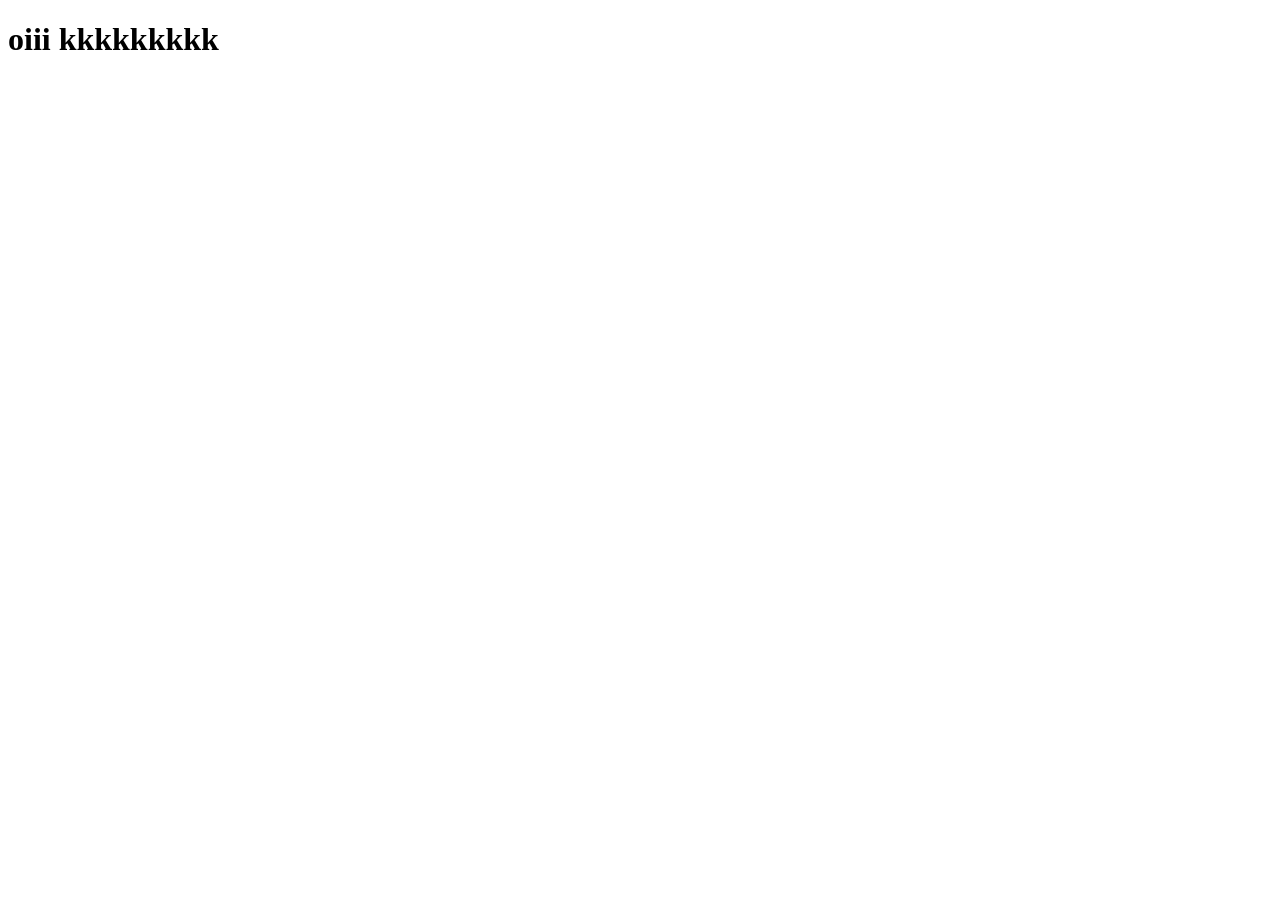
==== home.html @ 4ead7c5e "Add files via upload" ====
<!DOCTYPE html>
<html lang="en">
<head>
  <meta charset="UTF-8">
  <meta name="viewport" content="width=device-width, initial-scale=1.0">
  <title>Document</title>
</head>
<body>
  <h1>oiii kkkkkkkkk</h1>
</body>
</html>
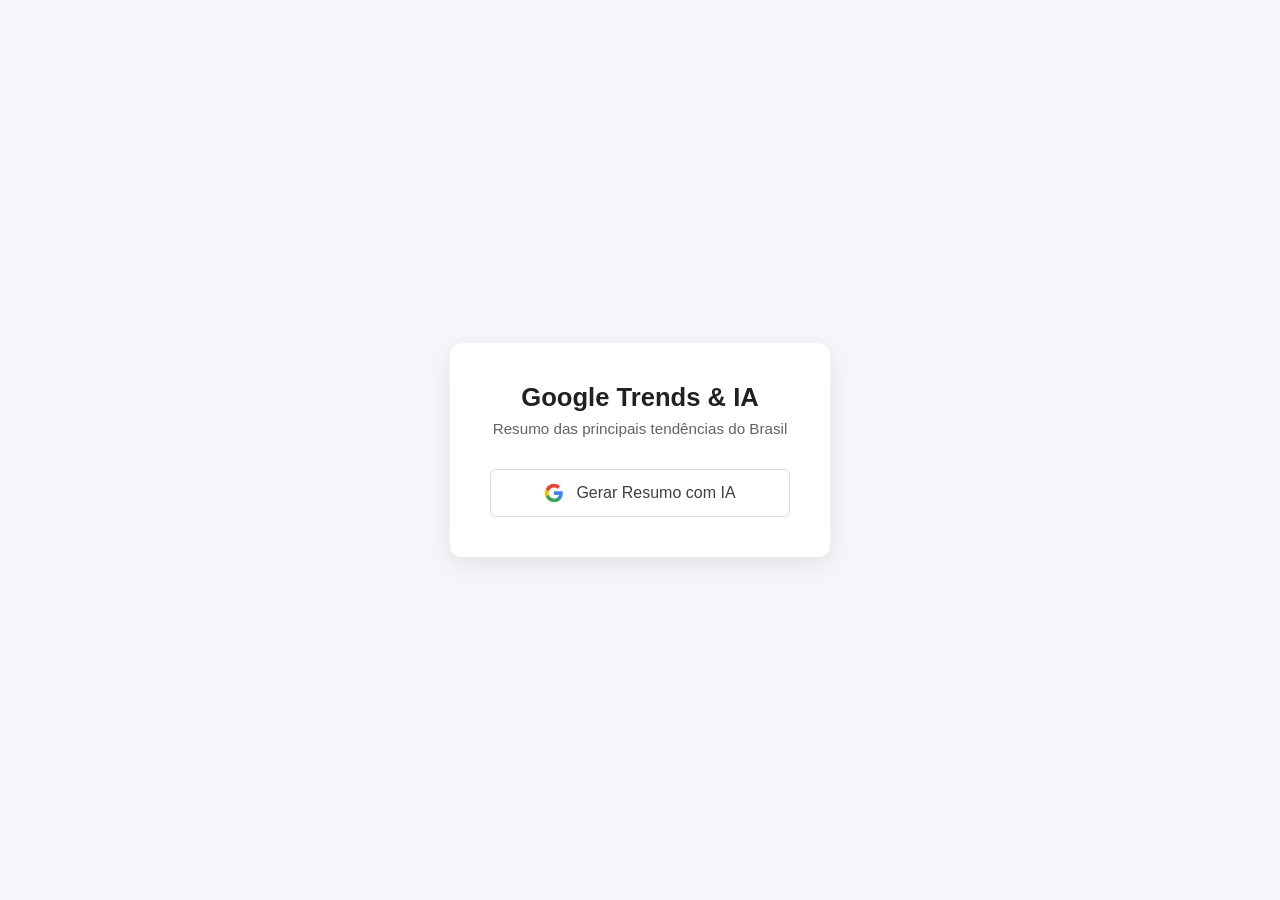
==== commit f641906e: "Revise home.html for new layout and content" ====
--- a/home.html
+++ b/home.html
@@ -1,11 +1,37 @@
 <!DOCTYPE html>
-<html lang="en">
+<html lang="pt-BR">
 <head>
   <meta charset="UTF-8">
   <meta name="viewport" content="width=device-width, initial-scale=1.0">
-  <title>Document</title>
+  <title>Resumo do Google Trends com IA</title>
+  <link rel="stylesheet" href="style.css">
 </head>
 <body>
-  <h1>oiii kkkkkkkkk</h1>
+
+  <main class="login-card">
+    <h2>Google Trends & IA</h2>
+    <p class="subtitle">Resumo das principais tendências do Brasil</p>
+
+    <button id="btn-carregar" class="btn-google">
+      <svg class="google-icon" viewBox="0 0 24 24">
+        <path fill="#4285F4" d="M22.56 12.25c0-.78-.07-1.53-.2-2.25H12v4.26h5.92c-.26 1.37-1.04 2.53-2.21 3.31v2.77h3.57c2.08-1.92 3.28-4.74 3.28-8.09z"/>
+        <path fill="#34A853" d="M12 23c2.97 0 5.46-.98 7.28-2.66l-3.57-2.77c-.98.66-2.23 1.06-3.71 1.06-2.86 0-5.29-1.93-6.16-4.53H2.18v2.84C3.99 20.53 7.7 23 12 23z"/>
+        <path fill="#FBBC05" d="M5.84 14.09c-.22-.66-.35-1.36-.35-2.09s.13-1.43.35-2.09V7.06H2.18C1.43 8.55 1 10.22 1 12s.43 3.45 1.18 4.94l2.85-2.22.81-.63z"/>
+        <path fill="#EA4335" d="M12 5.38c1.62 0 3.06.56 4.21 1.64l3.15-3.15C17.45 2.09 14.97 1 12 1 7.7 1 3.99 3.47 2.18 7.06l3.66 2.84c.87-2.6 3.3-4.52 6.16-4.52z"/>
+      </svg>
+      Gerar Resumo com IA
+    </button>
+
+
+    <div id="mensagem" class="message"></div>
+
+ 
+    <section id="resumo-container" style="display: none; margin-top: 1.5rem; text-align: left;">
+      <h3 style="font-size: 1.1rem; color: #202124; margin-bottom: 0.5rem;">Resumo Executivo:</h3>
+      <div id="resumo-texto" style="font-size: 0.9rem; color: #3c4043; line-height: 1.5; background: #f8f9fa; padding: 1rem; border-radius: 6px; border: 1px solid #dadce0;"></div>
+    </section>
+  </main>
+
+  <script src="script.js"></script>
 </body>
-</html>+</html>
--- a/style.css
+++ b/style.css
@@ -0,0 +1,83 @@
+* {
+  box-sizing: border-box;
+  margin: 0;
+  padding: 0;
+  font-family: 'Segoe UI', Tahoma, Geneva, Verdana, sans-serif;
+}
+
+body {
+  background-color: #f4f6f9;
+  display: flex;
+  justify-content: center;
+  align-items: center;
+  min-height: 100vh;
+}
+
+.login-card {
+  background: #ffffff;
+  padding: 2.5rem;
+  border-radius: 12px;
+  box-shadow: 0 8px 24px rgba(0, 0, 0, 0.08);
+  width: 100%;
+  max-width: 380px;
+  text-align: center;
+}
+
+.login-card h2 {
+  color: #202124;
+  font-size: 1.6rem;
+  margin-bottom: 0.5rem;
+}
+
+.subtitle {
+  color: #5f6368;
+  font-size: 0.95rem;
+  margin-bottom: 2rem;
+}
+
+.btn-google {
+  display: flex;
+  align-items: center;
+  justify-content: center;
+  gap: 12px;
+  width: 100%;
+  padding: 0.8rem 1rem;
+  background-color: #ffffff;
+  color: #3c4043;
+  border: 1px solid #dadce0;
+  border-radius: 6px;
+  font-size: 1rem;
+  font-weight: 500;
+  cursor: pointer;
+  transition: background-color 0.2s, box-shadow 0.2s;
+}
+
+.btn-google:hover {
+  background-color: #f8f9fa;
+  box-shadow: 0 1px 3px rgba(60, 64, 67, 0.15);
+}
+
+.google-icon {
+  width: 20px;
+  height: 20px;
+}
+
+.message {
+  margin-top: 1.2rem;
+  padding: 0.75rem;
+  border-radius: 6px;
+  font-size: 0.9rem;
+  display: none;
+}
+
+.message.success {
+  display: block;
+  background-color: #d4edda;
+  color: #155724;
+}
+
+.message.error {
+  display: block;
+  background-color: #f8d7da;
+  color: #721c24;
+}
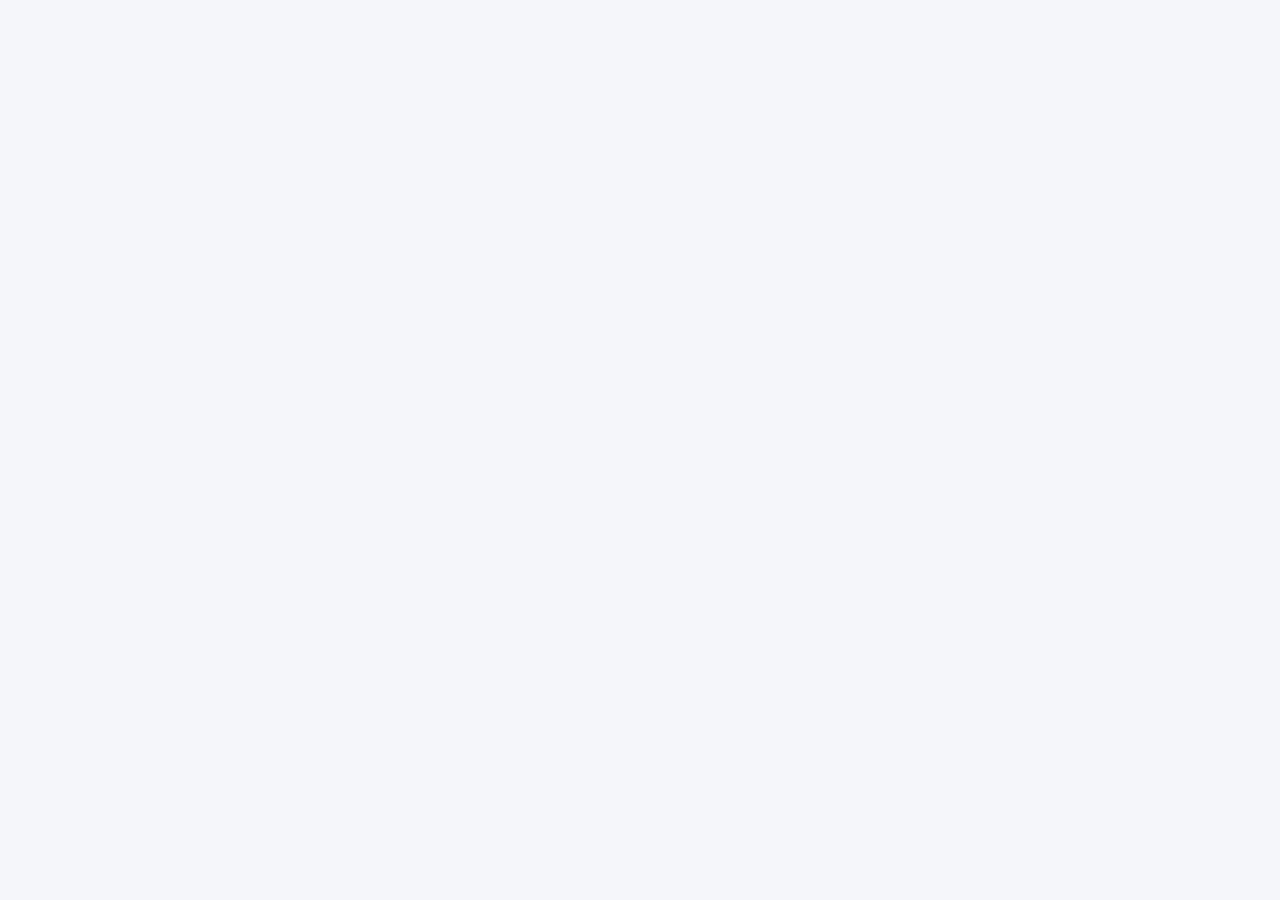
==== commit 80c82538: "Update home.html" ====
--- a/home.html
+++ b/home.html
@@ -8,30 +8,5 @@
 </head>
 <body>
 
-  <main class="login-card">
-    <h2>Google Trends & IA</h2>
-    <p class="subtitle">Resumo das principais tendências do Brasil</p>
-
-    <button id="btn-carregar" class="btn-google">
-      <svg class="google-icon" viewBox="0 0 24 24">
-        <path fill="#4285F4" d="M22.56 12.25c0-.78-.07-1.53-.2-2.25H12v4.26h5.92c-.26 1.37-1.04 2.53-2.21 3.31v2.77h3.57c2.08-1.92 3.28-4.74 3.28-8.09z"/>
-        <path fill="#34A853" d="M12 23c2.97 0 5.46-.98 7.28-2.66l-3.57-2.77c-.98.66-2.23 1.06-3.71 1.06-2.86 0-5.29-1.93-6.16-4.53H2.18v2.84C3.99 20.53 7.7 23 12 23z"/>
-        <path fill="#FBBC05" d="M5.84 14.09c-.22-.66-.35-1.36-.35-2.09s.13-1.43.35-2.09V7.06H2.18C1.43 8.55 1 10.22 1 12s.43 3.45 1.18 4.94l2.85-2.22.81-.63z"/>
-        <path fill="#EA4335" d="M12 5.38c1.62 0 3.06.56 4.21 1.64l3.15-3.15C17.45 2.09 14.97 1 12 1 7.7 1 3.99 3.47 2.18 7.06l3.66 2.84c.87-2.6 3.3-4.52 6.16-4.52z"/>
-      </svg>
-      Gerar Resumo com IA
-    </button>
-
-
-    <div id="mensagem" class="message"></div>
-
- 
-    <section id="resumo-container" style="display: none; margin-top: 1.5rem; text-align: left;">
-      <h3 style="font-size: 1.1rem; color: #202124; margin-bottom: 0.5rem;">Resumo Executivo:</h3>
-      <div id="resumo-texto" style="font-size: 0.9rem; color: #3c4043; line-height: 1.5; background: #f8f9fa; padding: 1rem; border-radius: 6px; border: 1px solid #dadce0;"></div>
-    </section>
-  </main>
-
-  <script src="script.js"></script>
 </body>
 </html>
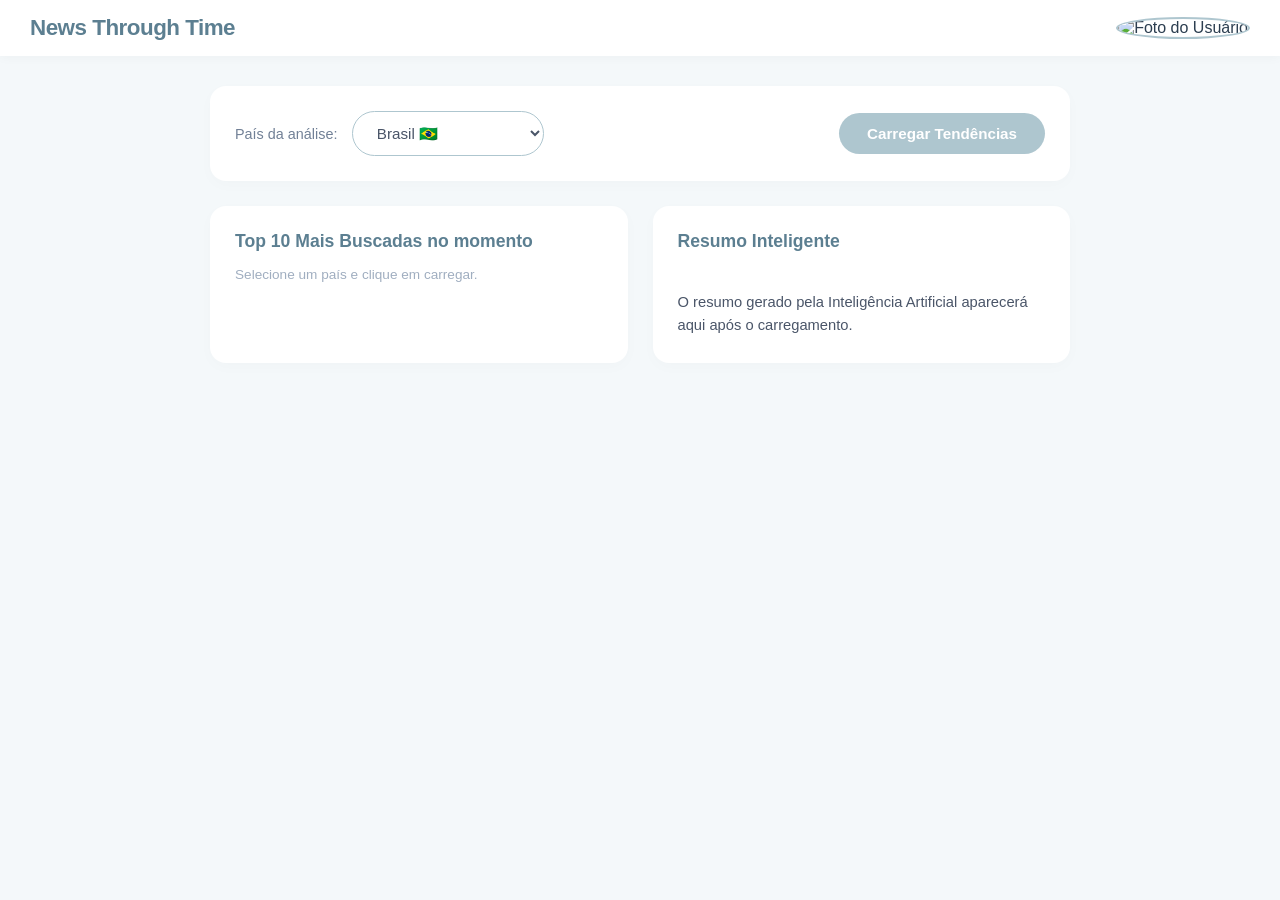
==== commit 01f22f4a: "Add files via upload" ====
--- a/home.html
+++ b/home.html
@@ -3,10 +3,294 @@
 <head>
   <meta charset="UTF-8">
   <meta name="viewport" content="width=device-width, initial-scale=1.0">
-  <title>Resumo do Google Trends com IA</title>
-  <link rel="stylesheet" href="style.css">
+  <title>Home - News Through Time</title>
+  <style>
+    * {
+      box-sizing: border-box;
+      margin: 0;
+      padding: 0;
+      font-family: -apple-system, BlinkMacSystemFont, "Segoe UI", Roboto, Helvetica, Arial, sans-serif;
+    }
+
+    body {
+      background-color: #f4f8fa;
+      color: #2c3e50;
+      min-height: 100vh;
+      display: flex;
+      flex-direction: column;
+    }
+
+    /* Cabeçalho Limpo */
+    header {
+      background-color: #ffffff;
+      padding: 15px 30px;
+      display: flex;
+      justify-content: space-between;
+      align-items: center;
+      box-shadow: 0 2px 10px rgba(0, 0, 0, 0.03);
+      position: relative;
+    }
+
+    .logo-title {
+      font-size: 1.4rem;
+      font-weight: 600;
+      color: #5c7f91;
+      letter-spacing: -0.5px;
+    }
+
+    /* Perfil do Usuário e Dropdown */
+    .user-profile {
+      position: relative;
+      cursor: pointer;
+    }
+
+    .avatar {
+      width: 42px;
+      height: 42px;
+      border-radius: 50%;
+      border: 2px solid #AEC6CF;
+      object-fit: cover;
+      transition: transform 0.2s;
+    }
+
+    .avatar:hover {
+      transform: scale(1.05);
+    }
+
+    .profile-dropdown {
+      display: none;
+      position: absolute;
+      right: 0;
+      top: 50px;
+      background: #ffffff;
+      padding: 15px;
+      border-radius: 12px;
+      box-shadow: 0 8px 24px rgba(0,0,0,0.08);
+      width: 200px;
+      text-align: center;
+      z-index: 100;
+      border: 1px solid #e1e8ed;
+    }
+
+    .profile-dropdown p {
+      font-size: 0.95rem;
+      font-weight: 600;
+      color: #333;
+      margin-bottom: 10px;
+    }
+
+    .btn-logout {
+      background-color: #f8d7da;
+      color: #721c24;
+      border: none;
+      padding: 6px 12px;
+      border-radius: 20px;
+      font-size: 0.8rem;
+      cursor: pointer;
+      width: 100%;
+    }
+
+    /* Container Principal */
+    main {
+      max-width: 900px;
+      width: 100%;
+      margin: 30px auto;
+      padding: 0 20px;
+      display: flex;
+      flex-direction: column;
+      gap: 25px;
+    }
+
+    /* Card da Seleção de País */
+    .controls-card {
+      background: #ffffff;
+      padding: 25px;
+      border-radius: 16px;
+      box-shadow: 0 4px 15px rgba(0, 0, 0, 0.02);
+      display: flex;
+      flex-wrap: wrap;
+      justify-content: space-between;
+      align-items: center;
+      gap: 15px;
+    }
+
+    .select-pais {
+      padding: 12px 20px;
+      border-radius: 30px;
+      border: 1px solid #AEC6CF;
+      outline: none;
+      font-size: 0.95rem;
+      background-color: #ffffff;
+      color: #4a5568;
+      cursor: pointer;
+    }
+
+    .btn-analisar {
+      background-color: #AEC6CF;
+      color: #ffffff;
+      border: none;
+      padding: 12px 28px;
+      border-radius: 30px;
+      font-size: 0.95rem;
+      font-weight: 600;
+      cursor: pointer;
+      transition: background-color 0.2s, transform 0.1s;
+    }
+
+    .btn-analisar:hover {
+      background-color: #92b1be;
+    }
+
+    .btn-analisar:active {
+      transform: scale(0.98);
+    }
+
+    .btn-analisar:disabled {
+      opacity: 0.6;
+      cursor: not-allowed;
+    }
+
+    /* Status e Alertas */
+    .status-msg {
+      font-size: 0.9rem;
+      padding: 12px 20px;
+      border-radius: 30px;
+      display: none;
+      text-align: center;
+    }
+    .status-msg.info { display: block; background-color: #e8f4f8; color: #4a7c8f; }
+    .status-msg.error { display: block; background-color: #fce8e6; color: #c53929; }
+
+    /* Layout em Duas Colunas para Resultados */
+    .dashboard-grid {
+      display: grid;
+      grid-template-columns: 1fr 1fr;
+      gap: 25px;
+    }
+
+    @media (max-width: 768px) {
+      .dashboard-grid {
+        grid-template-columns: 1fr;
+      }
+    }
+
+    .card {
+      background: #ffffff;
+      padding: 25px;
+      border-radius: 16px;
+      box-shadow: 0 4px 15px rgba(0, 0, 0, 0.02);
+    }
+
+    .card h2 {
+      font-size: 1.1rem;
+      color: #5c7f91;
+      margin-bottom: 15px;
+      display: flex;
+      align-items: center;
+      gap: 8px;
+    }
+
+    /* Lista das Top 10 */
+    .trends-list {
+      list-style: none;
+      display: flex;
+      flex-direction: column;
+      gap: 10px;
+    }
+
+    .trend-item {
+      display: flex;
+      justify-content: space-between;
+      align-items: center;
+      padding: 10px 12px;
+      background-color: #f9fbfd;
+      border-radius: 10px;
+      border-left: 4px solid #AEC6CF;
+      font-size: 0.88rem;
+    }
+
+    .trend-rank {
+      font-weight: 700;
+      color: #8da9b6;
+      margin-right: 8px;
+    }
+
+    .trend-vol {
+      font-size: 0.75rem;
+      background: #eaf1f4;
+      color: #5c7f91;
+      padding: 3px 8px;
+      border-radius: 12px;
+    }
+
+    .trend-time {
+      font-size: 0.7rem;
+      color: #a0aec0;
+      margin-left: 5px;
+    }
+
+    /* Caixa do Resumo IA */
+    .resumo-text {
+      font-size: 0.92rem;
+      line-height: 1.6;
+      color: #4a5568;
+      white-space: pre-line;
+    }
+  </style>
 </head>
 <body>
 
+  <!-- Cabeçalho -->
+  <header>
+    <div class="logo-title">News Through Time</div>
+
+    <!-- Perfil e Dropdown -->
+    <div class="user-profile" id="user-profile-btn">
+      <img id="user-photo" class="avatar" src="https://via.placeholder.com/42" alt="Foto do Usuário">
+      <div id="profile-dropdown" class="profile-dropdown">
+        <p id="user-name">Usuário</p>
+        <button id="btn-logout" class="btn-logout">Sair</button>
+      </div>
+    </div>
+  </header>
+
+  <!-- Conteúdo Central -->
+  <main>
+    <!-- Seleção de País -->
+    <div class="controls-card">
+      <div>
+        <label for="select-pais" style="font-size: 0.9rem; color: #718096; margin-right: 10px;">País da análise:</label>
+        <select id="select-pais" class="select-pais">
+          <option value="BR">Brasil 🇧🇷</option>
+          <option value="US">Estados Unidos 🇺🇸</option>
+        </select>
+      </div>
+      <button id="btn-analisar" class="btn-analisar">Carregar Tendências</button>
+    </div>
+
+    <!-- Mensagens de Status -->
+    <div id="status-msg" class="status-msg"></div>
+
+    <!-- Resultados -->
+    <div class="dashboard-grid">
+      <!-- Coluna 1: Top 10 Pesquisas -->
+      <div class="card">
+        <h2>Top 10 Mais Buscadas no momento</h2>
+        <ul id="trends-list" class="trends-list">
+          <li style="color: #a0aec0; font-size: 0.85rem;">Selecione um país e clique em carregar.</li>
+        </ul>
+      </div>
+
+      <!-- Coluna 2: Resumo Gemini IA -->
+      <div class="card">
+        <h2>Resumo Inteligente</h2>
+        <div id="resumo-text" class="resumo-text">
+          O resumo gerado pela Inteligência Artificial aparecerá aqui após o carregamento.
+        </div>
+      </div>
+    </div>
+  </main>
+
+  <script type="module" src="home.js"></script>
 </body>
-</html>
+</html>
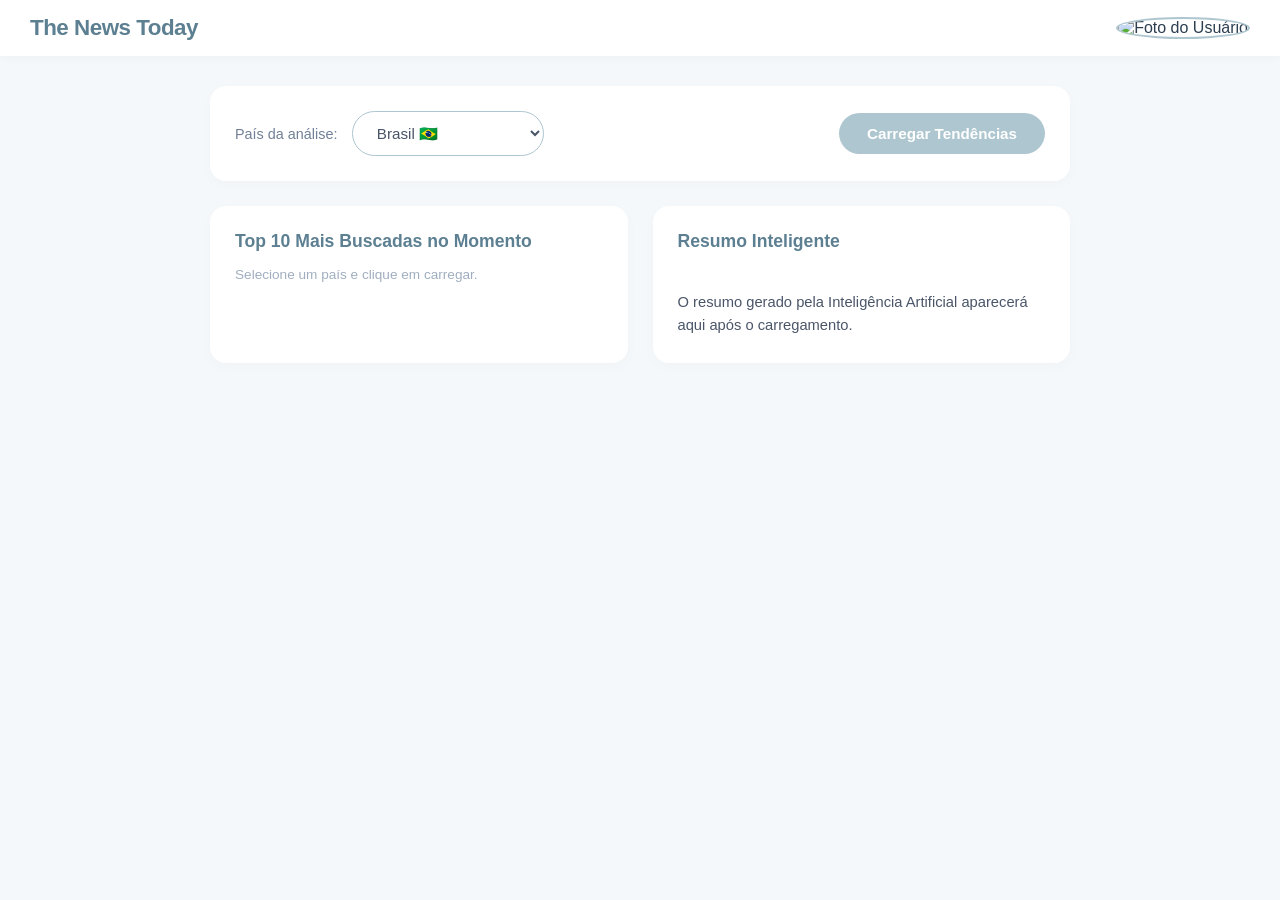
==== commit bfa63e7d: "Update home.html" ====
--- a/home.html
+++ b/home.html
@@ -3,7 +3,7 @@
 <head>
   <meta charset="UTF-8">
   <meta name="viewport" content="width=device-width, initial-scale=1.0">
-  <title>Home - News Through Time</title>
+  <title>The News Today</title>
   <style>
     * {
       box-sizing: border-box;
@@ -242,7 +242,7 @@
 
   <!-- Cabeçalho -->
   <header>
-    <div class="logo-title">News Through Time</div>
+    <div class="logo-title">The News Today</div>
 
     <!-- Perfil e Dropdown -->
     <div class="user-profile" id="user-profile-btn">
@@ -275,13 +275,13 @@
     <div class="dashboard-grid">
       <!-- Coluna 1: Top 10 Pesquisas -->
       <div class="card">
-        <h2>Top 10 Mais Buscadas no momento</h2>
+        <h2>Top 10 Mais Buscadas no Momento</h2>
         <ul id="trends-list" class="trends-list">
           <li style="color: #a0aec0; font-size: 0.85rem;">Selecione um país e clique em carregar.</li>
         </ul>
       </div>
 
-      <!-- Coluna 2: Resumo Gemini IA -->
+
       <div class="card">
         <h2>Resumo Inteligente</h2>
         <div id="resumo-text" class="resumo-text">
@@ -293,4 +293,4 @@
 
   <script type="module" src="home.js"></script>
 </body>
-</html>+</html>
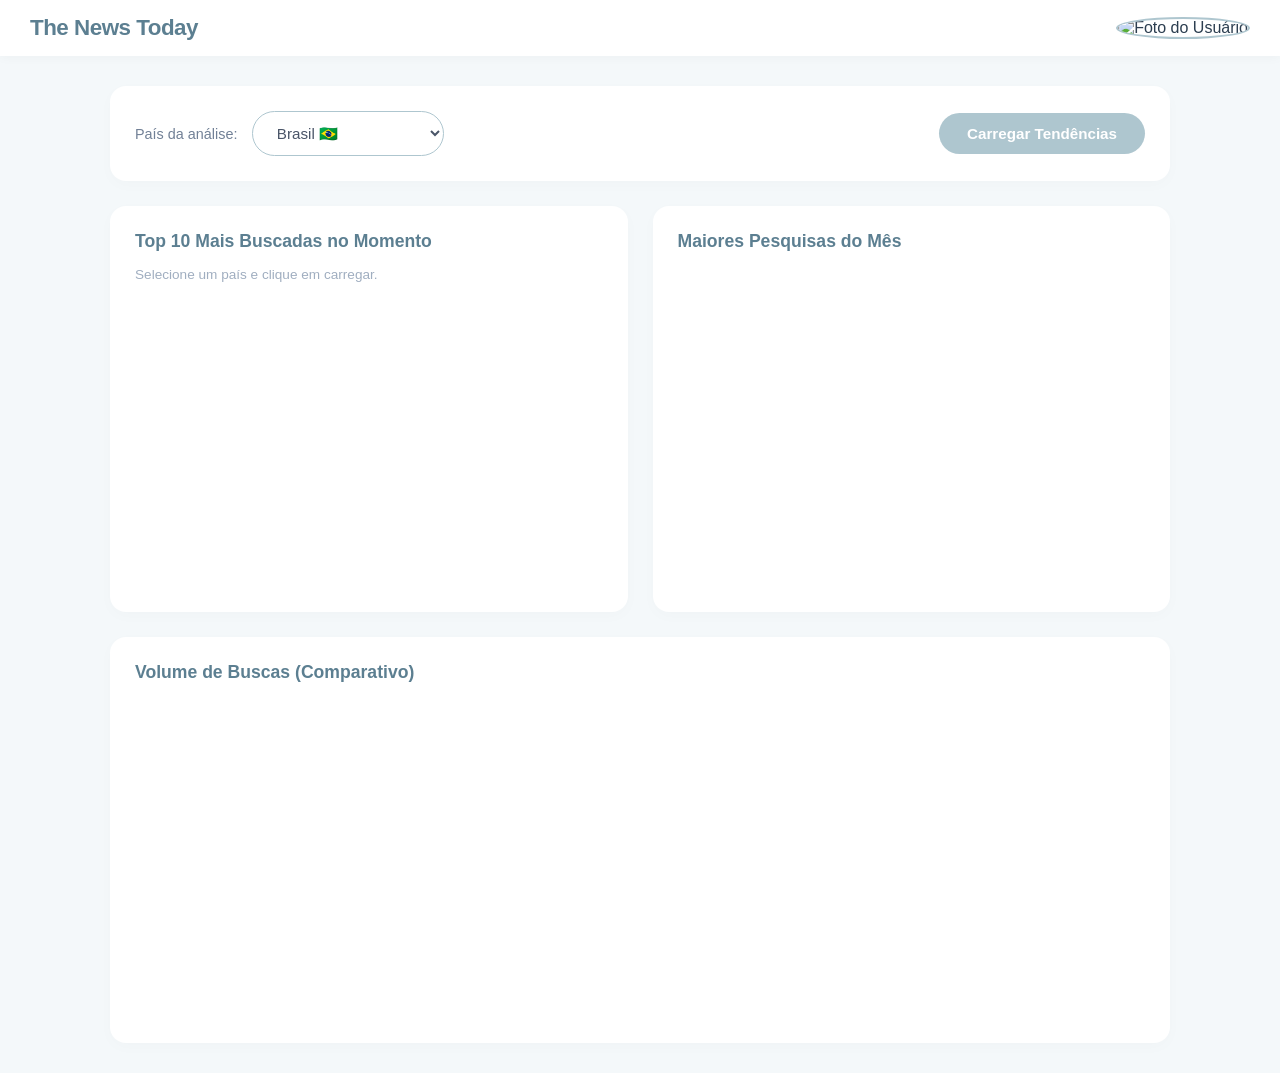
==== commit 0d5c96e8: "Add files via upload" ====
--- a/home.html
+++ b/home.html
@@ -4,6 +4,10 @@
   <meta charset="UTF-8">
   <meta name="viewport" content="width=device-width, initial-scale=1.0">
   <title>The News Today</title>
+
+  <!-- CDN da biblioteca Chart.js -->
+  <script src="https://cdn.jsdelivr.net/npm/chart.js"></script>
+
   <style>
     * {
       box-sizing: border-box;
@@ -92,7 +96,7 @@
 
     /* Container Principal */
     main {
-      max-width: 900px;
+      max-width: 1100px;
       width: 100%;
       margin: 30px auto;
       padding: 0 20px;
@@ -161,14 +165,18 @@
     .status-msg.info { display: block; background-color: #e8f4f8; color: #4a7c8f; }
     .status-msg.error { display: block; background-color: #fce8e6; color: #c53929; }
 
-    /* Layout em Duas Colunas para Resultados */
+    /* Layout em Grade */
     .dashboard-grid {
       display: grid;
       grid-template-columns: 1fr 1fr;
       gap: 25px;
     }
 
-    @media (max-width: 768px) {
+    .card-full {
+      grid-column: 1 / -1;
+    }
+
+    @media (max-width: 850px) {
       .dashboard-grid {
         grid-template-columns: 1fr;
       }
@@ -229,12 +237,11 @@
       margin-left: 5px;
     }
 
-    /* Caixa do Resumo IA */
-    .resumo-text {
-      font-size: 0.92rem;
-      line-height: 1.6;
-      color: #4a5568;
-      white-space: pre-line;
+    /* Wrappers para manter o gráfico responsivo */
+    .chart-wrapper {
+      position: relative;
+      width: 100%;
+      height: 320px;
     }
   </style>
 </head>
@@ -273,7 +280,7 @@
 
     <!-- Resultados -->
     <div class="dashboard-grid">
-      <!-- Coluna 1: Top 10 Pesquisas -->
+      <!-- Coluna 1: Top 10 Pesquisas Recentes -->
       <div class="card">
         <h2>Top 10 Mais Buscadas no Momento</h2>
         <ul id="trends-list" class="trends-list">
@@ -281,11 +288,19 @@
         </ul>
       </div>
 
-
+      <!-- Coluna 2: Gráfico das Maiores do Mês -->
       <div class="card">
-        <h2>Resumo Inteligente</h2>
-        <div id="resumo-text" class="resumo-text">
-          O resumo gerado pela Inteligência Artificial aparecerá aqui após o carregamento.
+        <h2>Maiores Pesquisas do Mês</h2>
+        <div class="chart-wrapper">
+          <canvas id="graficoMes"></canvas>
+        </div>
+      </div>
+
+      <!-- Linha Inferior: Gráfico de Volume Geral -->
+      <div class="card card-full">
+        <h2>Volume de Buscas (Comparativo)</h2>
+        <div class="chart-wrapper">
+          <canvas id="graficoAtual"></canvas>
         </div>
       </div>
     </div>
@@ -293,4 +308,4 @@
 
   <script type="module" src="home.js"></script>
 </body>
-</html>
+</html>
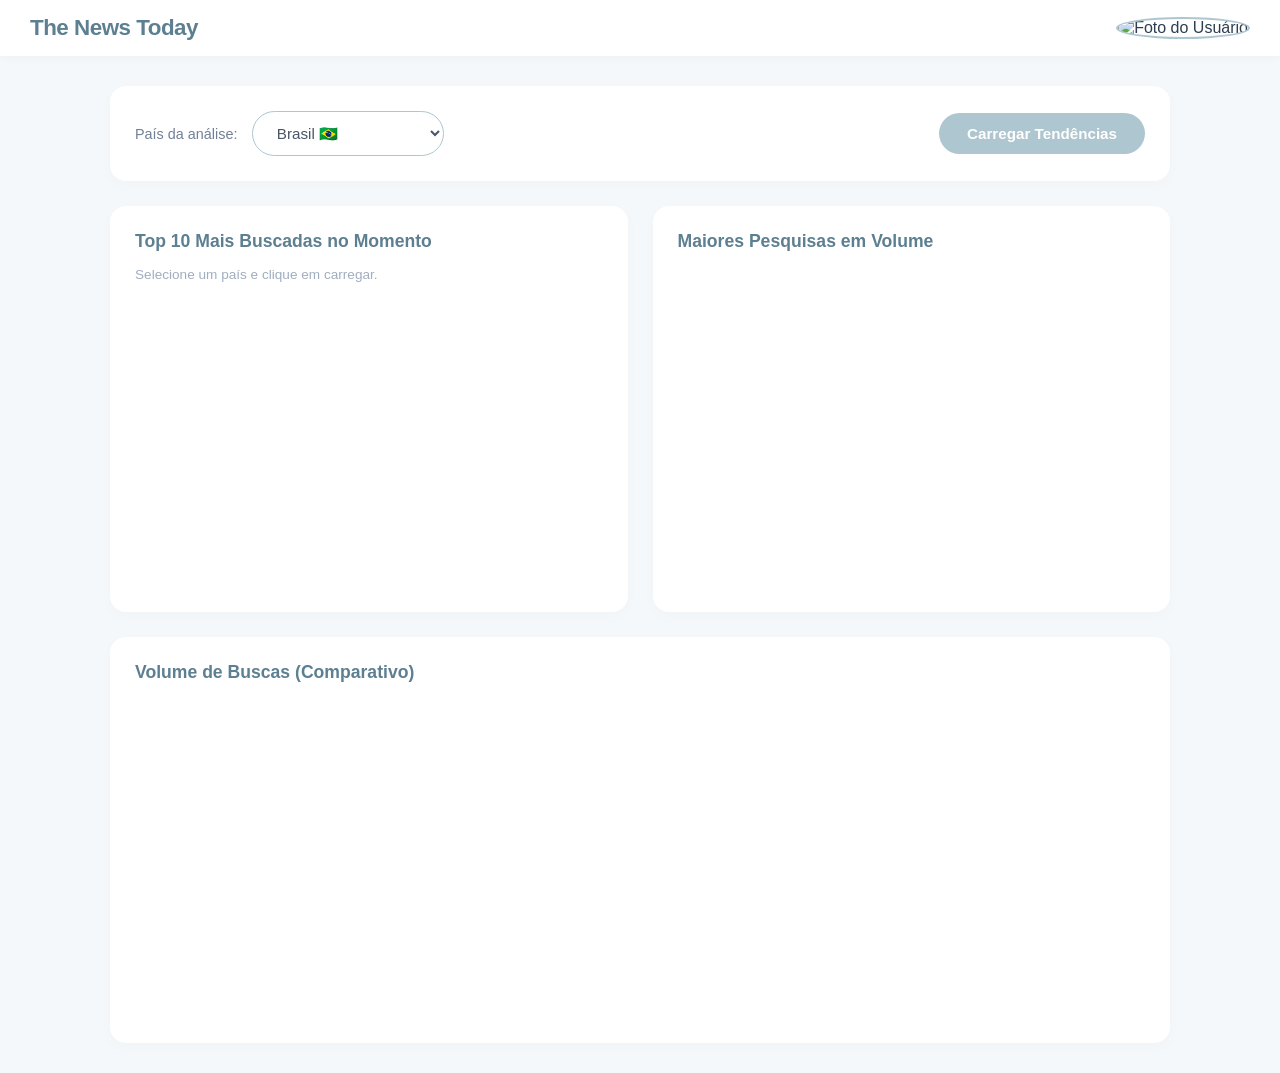
==== commit b2cfa8e8: "Refactor home.html structure and styles Updated the content and structure of home.html, including ch" ====
--- a/home.html
+++ b/home.html
@@ -290,7 +290,7 @@
 
       <!-- Coluna 2: Gráfico das Maiores do Mês -->
       <div class="card">
-        <h2>Maiores Pesquisas do Mês</h2>
+        <h2>Maiores Pesquisas em Volume</h2>
         <div class="chart-wrapper">
           <canvas id="graficoMes"></canvas>
         </div>
@@ -308,4 +308,4 @@
 
   <script type="module" src="home.js"></script>
 </body>
-</html>+</html>
